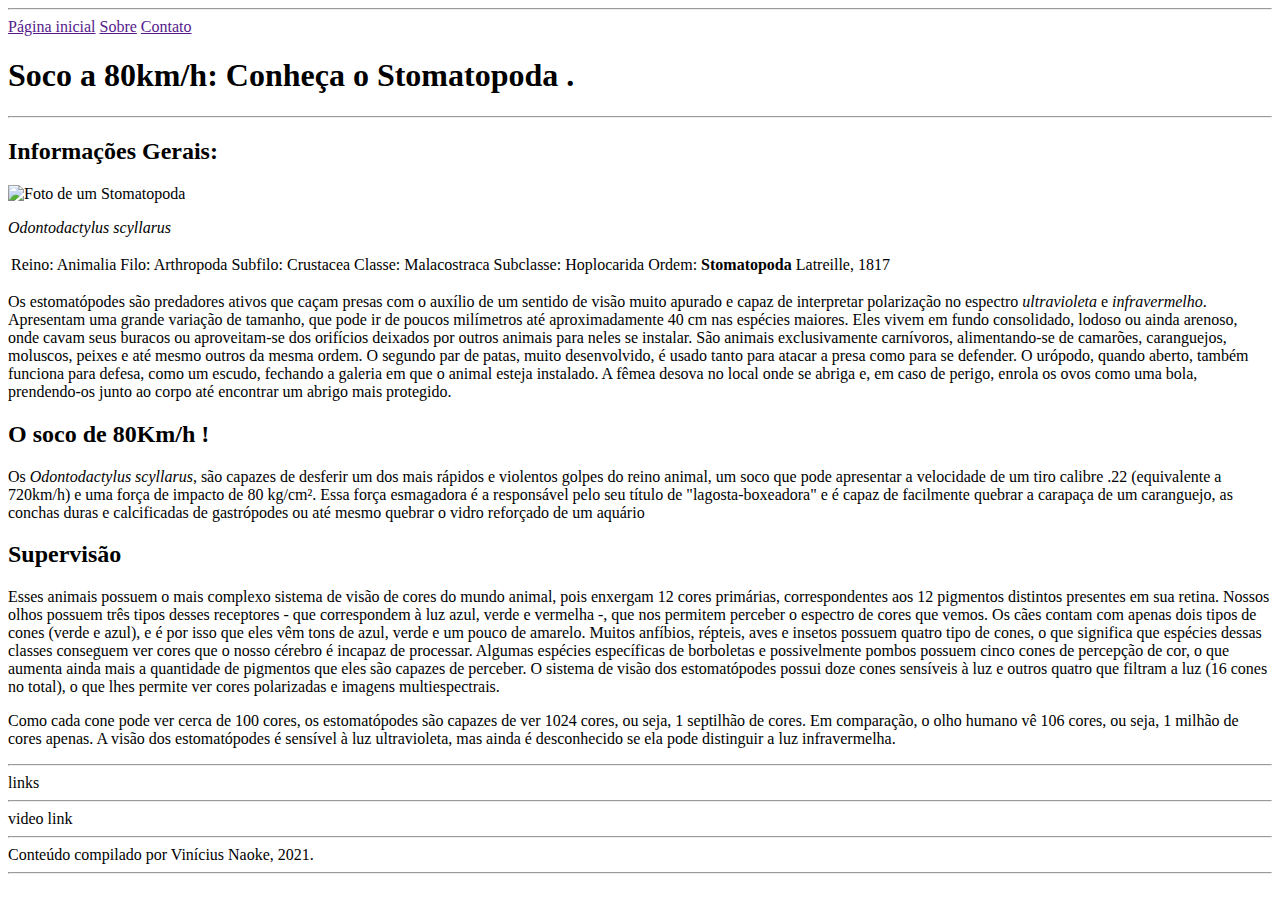
==== bloco-3/dia 4.4/exercisios-dia-4.4-1/index.html @ 3616f616 "adiciona texto principal e modifica header" ====
<!DOCTYPE html>
<html>
  <head>
    <meta charset="UTF-8" />
    <meta name="viewport" content="width=device-width" />
    <link rel="stylesheet" href="style.css">
  </head>
    <body>
   <hr>
   <header>
   <nav>
    <a href="">Página inicial</a>
    <a href="">Sobre</a>
    <a href="">Contato</a>
   </nav>     
    <h1>Soco a 80km/h: Conheça o Stomatopoda .</h1>
      </header>
      <hr>
     <main>
         <article>
           <section><h2>Informações Gerais: </h2>
        <img src="https://upload.wikimedia.org/wikipedia/commons/thumb/b/b5/Odontodactylus_scyllarus1.jpg/250px-Odontodactylus_scyllarus1.jpg" alt="Foto de um Stomatopoda">
        <p><em>Odontodactylus scyllarus</em></p>
        <table>
            <td>Reino: Animalia</td>
            <td>Filo: Arthropoda</td>
            <td>Subfilo: Crustacea</td>
            <td>Classe:	Malacostraca</td>
            <td>Subclasse: Hoplocarida</td>
            <td>Ordem: <b>Stomatopoda</b>
                Latreille, 1817</td>
        </table>
        <!--fonte: https://pt.wikipedia.org/wiki/Stomatopoda -->
        <p>Os estomatópodes são predadores ativos que caçam presas com o auxílio de um sentido de visão muito apurado e capaz de interpretar polarização no espectro <em> ultravioleta</em> e <em>infravermelho</em>. Apresentam uma grande variação de tamanho, que pode ir de poucos milímetros até aproximadamente 40 cm nas espécies maiores. Eles vivem em fundo consolidado, lodoso ou ainda arenoso, onde cavam seus buracos ou aproveitam-se dos orifícios deixados por outros animais para neles se instalar. São animais exclusivamente carnívoros, alimentando-se de camarões, caranguejos, moluscos, peixes e até mesmo outros da mesma ordem. O segundo par de patas, muito desenvolvido, é usado tanto para atacar a presa como para se defender. O urópodo, quando aberto, também funciona para defesa, como um escudo, fechando a galeria em que o animal esteja instalado. A fêmea desova no local onde se abriga e, em caso de perigo, enrola os ovos como uma bola, prendendo-os junto ao corpo até encontrar um abrigo mais protegido.</p>
        </section>
            <section><h2>O soco de 80Km/h !</h2>
               <!--fonte:https://pt.wikipedia.org/wiki/Stomatopoda-->
                <p>Os <em>Odontodactylus scyllarus</em>, são capazes de desferir um dos mais rápidos e violentos golpes do reino animal, um soco que pode apresentar a velocidade de um tiro calibre .22 (equivalente a 720km/h) e uma força de impacto de 80 kg/cm². Essa força esmagadora é a responsável pelo seu título de "lagosta-boxeadora" e é capaz de facilmente quebrar a carapaça de um caranguejo, as conchas duras e calcificadas de gastrópodes ou até mesmo quebrar o vidro reforçado de um aquário</p>
            </section>
            <section><h2>Supervisão</h2> 
            <!--fonte:https://pt.wikipedia.org/wiki/Stomatopoda-->
                <p>Esses animais possuem o mais complexo sistema de visão de cores do mundo animal, pois enxergam 12 cores primárias, correspondentes aos 12 pigmentos distintos presentes em sua retina.

                    Nossos olhos possuem três tipos desses receptores - que correspondem à luz azul, verde e vermelha -, que nos permitem perceber o espectro de cores que vemos. Os cães contam com apenas dois tipos de cones (verde e azul), e é por isso que eles vêm tons de azul, verde e um pouco de amarelo. Muitos anfíbios, répteis, aves e insetos possuem quatro tipo de cones, o que significa que espécies dessas classes conseguem ver cores que o nosso cérebro é incapaz de processar. Algumas espécies específicas de borboletas e possivelmente pombos possuem cinco cones de percepção de cor, o que aumenta ainda mais a quantidade de pigmentos que eles são capazes de perceber. O sistema de visão dos estomatópodes possui doze cones sensíveis à luz e outros quatro que filtram a luz (16 cones no total), o que lhes permite ver cores polarizadas e imagens multiespectrais.</p>
                    
                   <p> Como cada cone pode ver cerca de 100 cores, os estomatópodes são capazes de ver 1024 cores, ou seja, 1 septilhão de cores. Em comparação, o olho humano vê 106 cores, ou seja, 1 milhão de cores apenas. A visão dos estomatópodes é sensível à luz ultravioleta, mas ainda é desconhecido se ela pode distinguir a luz infravermelha.</p>
            </section>
         </article>
     </main>
     <hr>
     <nav>links</nav>
     <hr>
     <aside>video link</aside>
     <hr>
     <footer>Conteúdo compilado por Vinícius Naoke, 2021.</footer>
     <hr>
  </body>
</html>
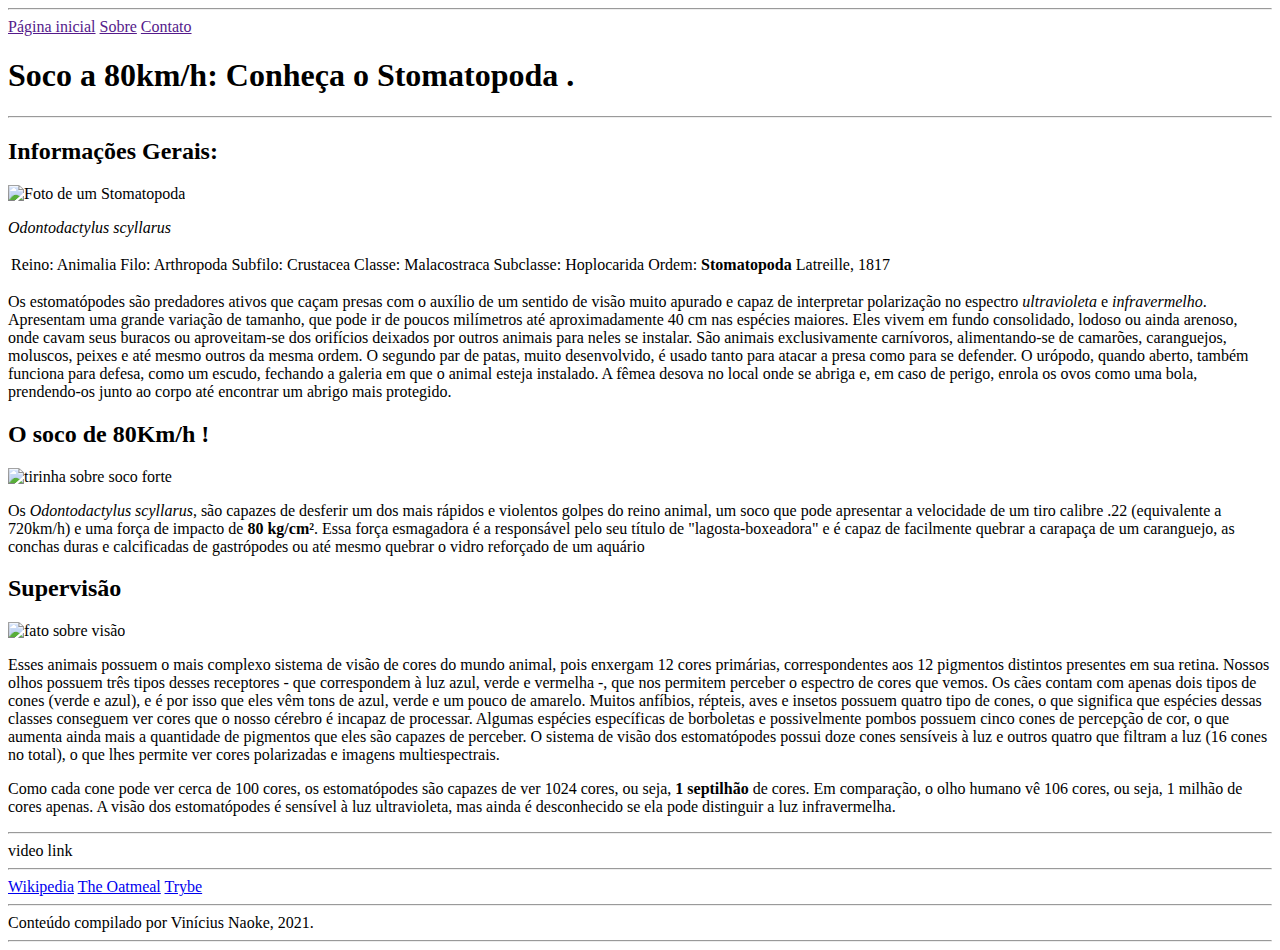
==== commit 1f8b4b15: "adiciona fotos para o texto e links de fonte de pesquisa" ====
--- a/bloco-3/dia 4.4/exercisios-dia-4.4-1/index.html
+++ b/bloco-3/dia 4.4/exercisios-dia-4.4-1/index.html
@@ -35,22 +35,26 @@
         </section>
             <section><h2>O soco de 80Km/h !</h2>
                <!--fonte:https://pt.wikipedia.org/wiki/Stomatopoda-->
-                <p>Os <em>Odontodactylus scyllarus</em>, são capazes de desferir um dos mais rápidos e violentos golpes do reino animal, um soco que pode apresentar a velocidade de um tiro calibre .22 (equivalente a 720km/h) e uma força de impacto de 80 kg/cm². Essa força esmagadora é a responsável pelo seu título de "lagosta-boxeadora" e é capaz de facilmente quebrar a carapaça de um caranguejo, as conchas duras e calcificadas de gastrópodes ou até mesmo quebrar o vidro reforçado de um aquário</p>
+               <img src="https://s3.amazonaws.com/theoatmeal-img/comics/mantis_shrimp/mantis_shrimp2_6.png" alt="tirinha sobre soco forte">
+                <p>Os <em>Odontodactylus scyllarus</em>, são capazes de desferir um dos mais rápidos e violentos golpes do reino animal, um soco que pode apresentar a velocidade de um tiro calibre .22 (equivalente a 720km/h) e uma força de impacto de <b>80 kg/cm²</b>. Essa força esmagadora é a responsável pelo seu título de "lagosta-boxeadora" e é capaz de facilmente quebrar a carapaça de um caranguejo, as conchas duras e calcificadas de gastrópodes ou até mesmo quebrar o vidro reforçado de um aquário</p>
             </section>
             <section><h2>Supervisão</h2> 
-            <!--fonte:https://pt.wikipedia.org/wiki/Stomatopoda-->
-                <p>Esses animais possuem o mais complexo sistema de visão de cores do mundo animal, pois enxergam 12 cores primárias, correspondentes aos 12 pigmentos distintos presentes em sua retina.
-
-                    Nossos olhos possuem três tipos desses receptores - que correspondem à luz azul, verde e vermelha -, que nos permitem perceber o espectro de cores que vemos. Os cães contam com apenas dois tipos de cones (verde e azul), e é por isso que eles vêm tons de azul, verde e um pouco de amarelo. Muitos anfíbios, répteis, aves e insetos possuem quatro tipo de cones, o que significa que espécies dessas classes conseguem ver cores que o nosso cérebro é incapaz de processar. Algumas espécies específicas de borboletas e possivelmente pombos possuem cinco cones de percepção de cor, o que aumenta ainda mais a quantidade de pigmentos que eles são capazes de perceber. O sistema de visão dos estomatópodes possui doze cones sensíveis à luz e outros quatro que filtram a luz (16 cones no total), o que lhes permite ver cores polarizadas e imagens multiespectrais.</p>
-                    
-                   <p> Como cada cone pode ver cerca de 100 cores, os estomatópodes são capazes de ver 1024 cores, ou seja, 1 septilhão de cores. Em comparação, o olho humano vê 106 cores, ou seja, 1 milhão de cores apenas. A visão dos estomatópodes é sensível à luz ultravioleta, mas ainda é desconhecido se ela pode distinguir a luz infravermelha.</p>
+                 <!--fonte:https://pt.wikipedia.org/wiki/Stomatopoda-->
+                  <img src="https://s3.amazonaws.com/theoatmeal-img/comics/mantis_shrimp/mantis_shrimp_2.png" alt="fato sobre visão">
+                  <p>Esses animais possuem o mais complexo sistema de visão de cores do mundo animal, pois enxergam 12 cores primárias, correspondentes aos 12 pigmentos distintos presentes em sua retina.
+                 Nossos olhos possuem três tipos desses receptores - que correspondem à luz azul, verde e vermelha -, que nos permitem perceber o espectro de cores que vemos. Os cães contam com apenas dois tipos de cones (verde e azul), e é por isso que eles vêm tons de azul, verde e um pouco de amarelo. Muitos anfíbios, répteis, aves e insetos possuem quatro tipo de cones, o que significa que espécies dessas classes conseguem ver cores que o nosso cérebro é incapaz de processar. Algumas espécies específicas de borboletas e possivelmente pombos possuem cinco cones de percepção de cor, o que aumenta ainda mais a quantidade de pigmentos que eles são capazes de perceber. O sistema de visão dos estomatópodes possui doze cones sensíveis à luz e outros quatro que filtram a luz (16 cones no total), o que lhes permite ver cores polarizadas e imagens multiespectrais.</p>
+                 <p> Como cada cone pode ver cerca de 100 cores, os estomatópodes são capazes de ver 1024 cores, ou seja, <b>1 septilhão</b> de cores. Em comparação, o olho humano vê 106 cores, ou seja, 1 milhão de cores apenas. A visão dos estomatópodes é sensível à luz ultravioleta, mas ainda é desconhecido se ela pode distinguir a luz infravermelha.</p>
             </section>
          </article>
      </main>
      <hr>
-     <nav>links</nav>
+     <aside>video link</aside>
      <hr>
-     <aside>video link</aside>
+     <nav>
+        <a href="https://pt.wikipedia.org/wiki/Stomatopoda">Wikipedia</a>
+        <a href="https://theoatmeal.com/comics/mantis_shrimp">The Oatmeal</a>
+        <a href="https://www.betrybe.com/">Trybe</a>
+    </nav>
      <hr>
      <footer>Conteúdo compilado por Vinícius Naoke, 2021.</footer>
      <hr>
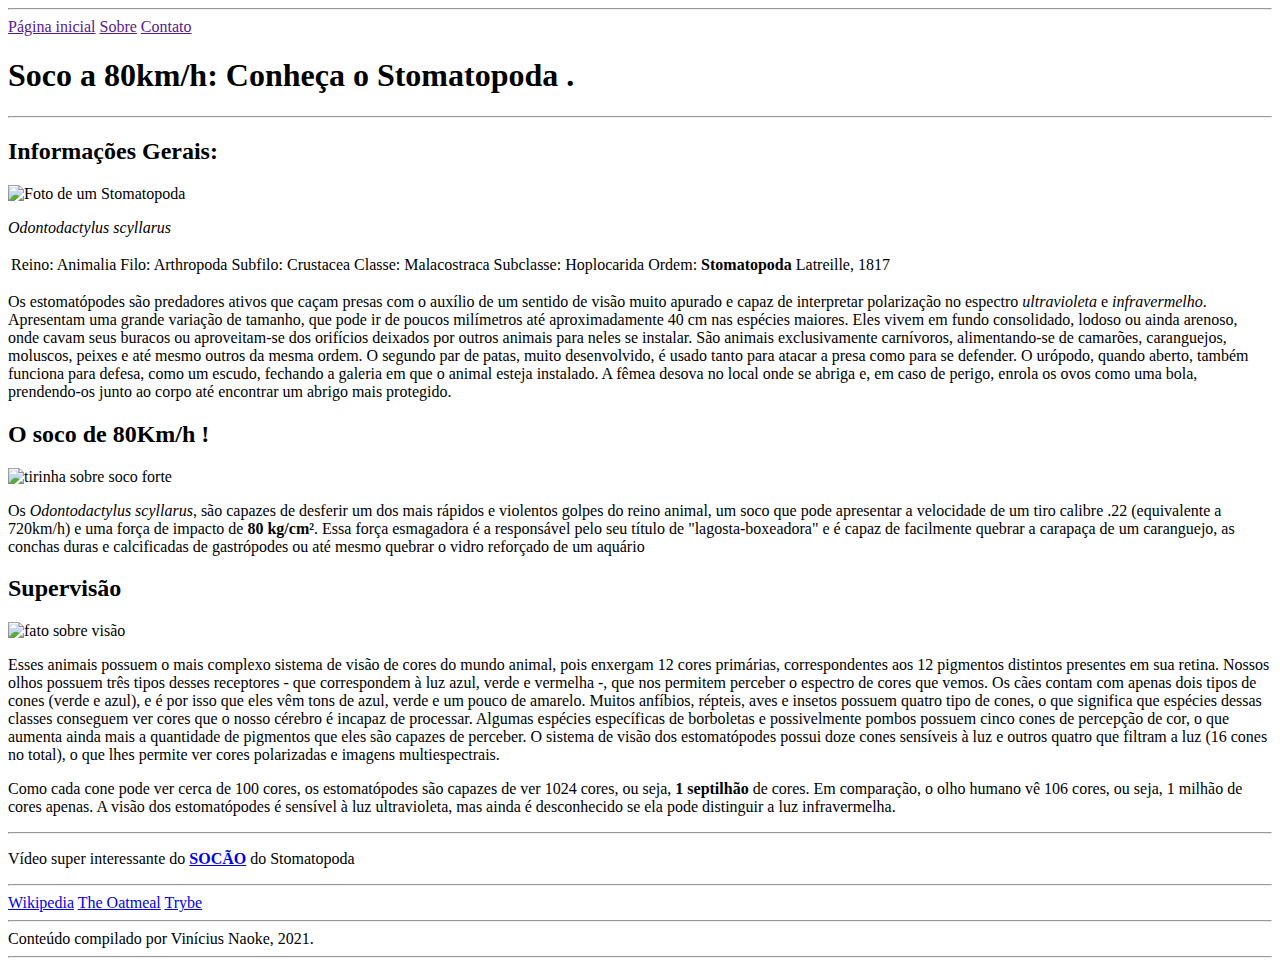
==== commit 2242be42: "finaliza html da pagina" ====
--- a/bloco-3/dia 4.4/exercisios-dia-4.4-1/index.html
+++ b/bloco-3/dia 4.4/exercisios-dia-4.4-1/index.html
@@ -48,12 +48,12 @@
          </article>
      </main>
      <hr>
-     <aside>video link</aside>
+     <aside><p>Vídeo super interessante do <a href="https://www.youtube.com/watch?v=E0Li1k5hGBE" target="_blank"><b>SOCÃO</b></a>  do Stomatopoda </p></aside>
      <hr>
      <nav>
-        <a href="https://pt.wikipedia.org/wiki/Stomatopoda">Wikipedia</a>
-        <a href="https://theoatmeal.com/comics/mantis_shrimp">The Oatmeal</a>
-        <a href="https://www.betrybe.com/">Trybe</a>
+        <a href="https://pt.wikipedia.org/wiki/Stomatopoda" target="_blank">Wikipedia</a>
+        <a href="https://theoatmeal.com/comics/mantis_shrimp" target="_blank" >The Oatmeal</a>
+        <a href="https://www.betrybe.com/" target="_blank">Trybe</a>
     </nav>
      <hr>
      <footer>Conteúdo compilado por Vinícius Naoke, 2021.</footer>
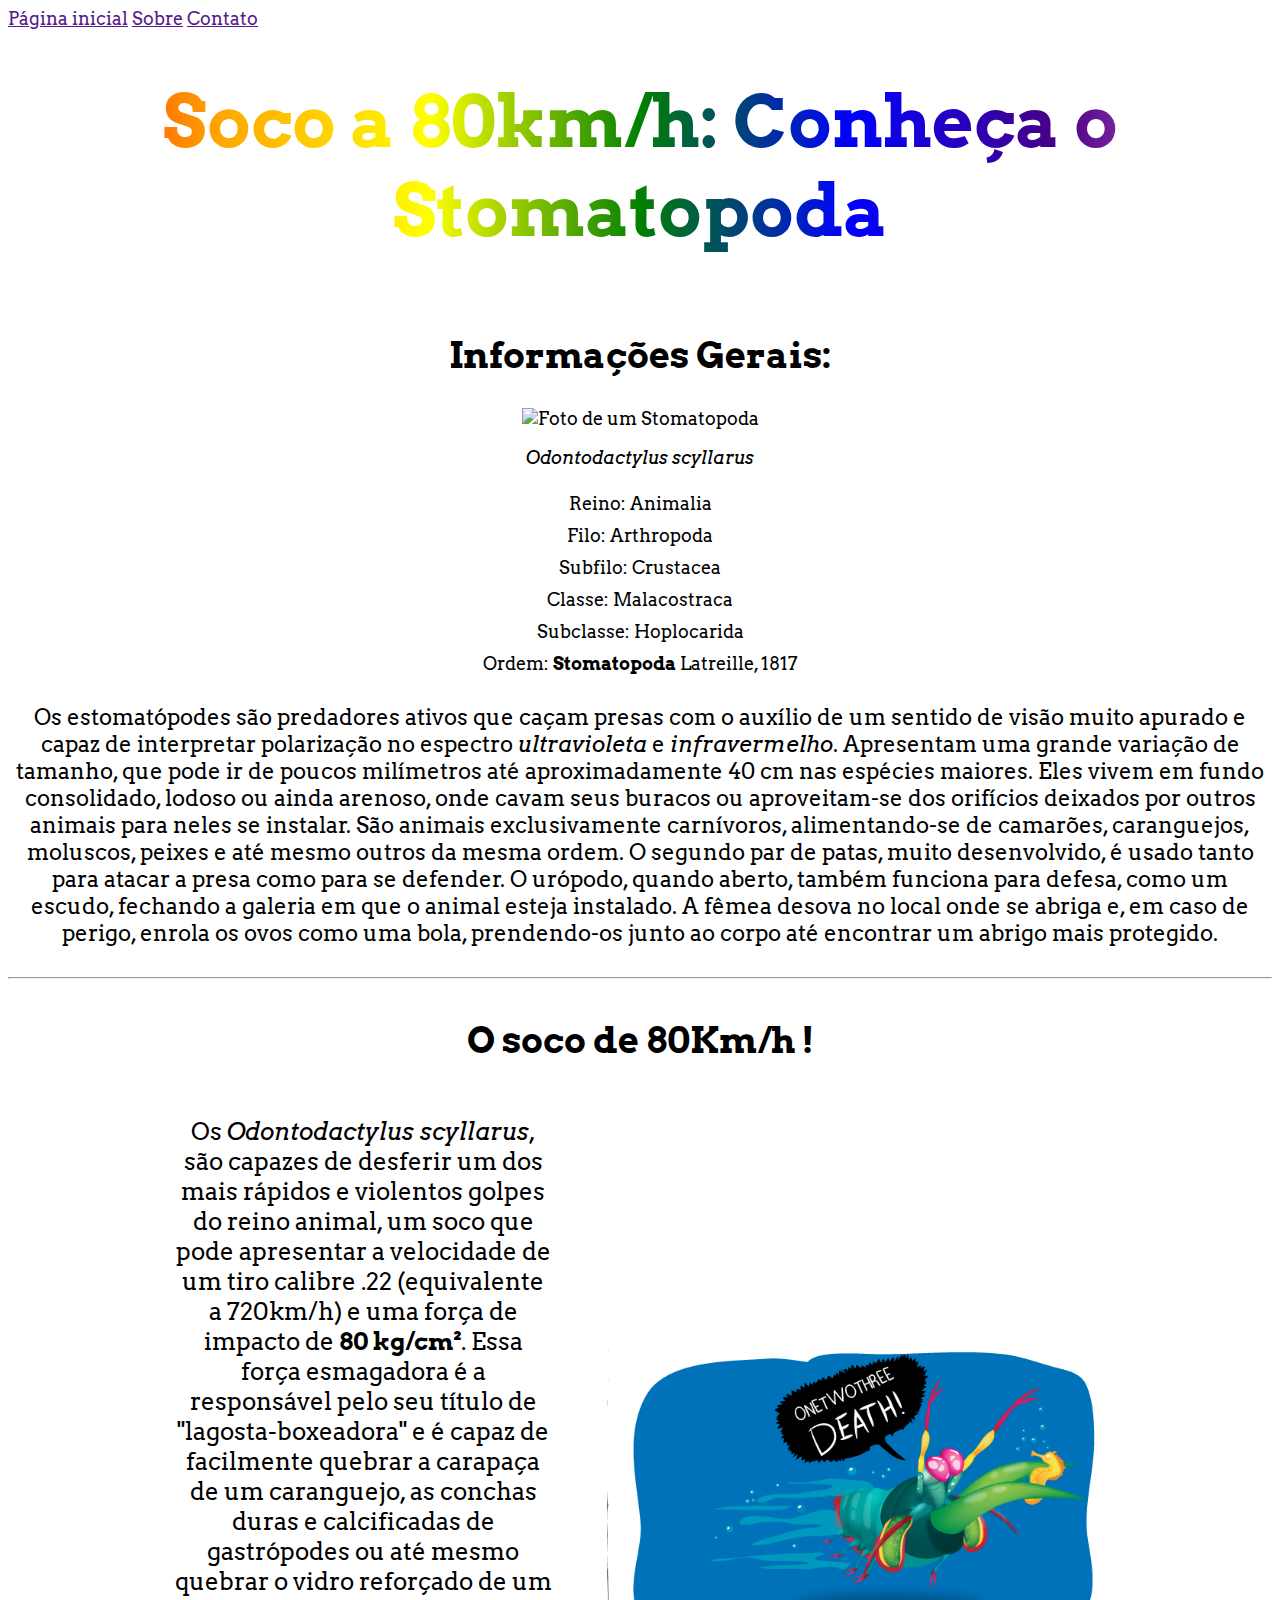
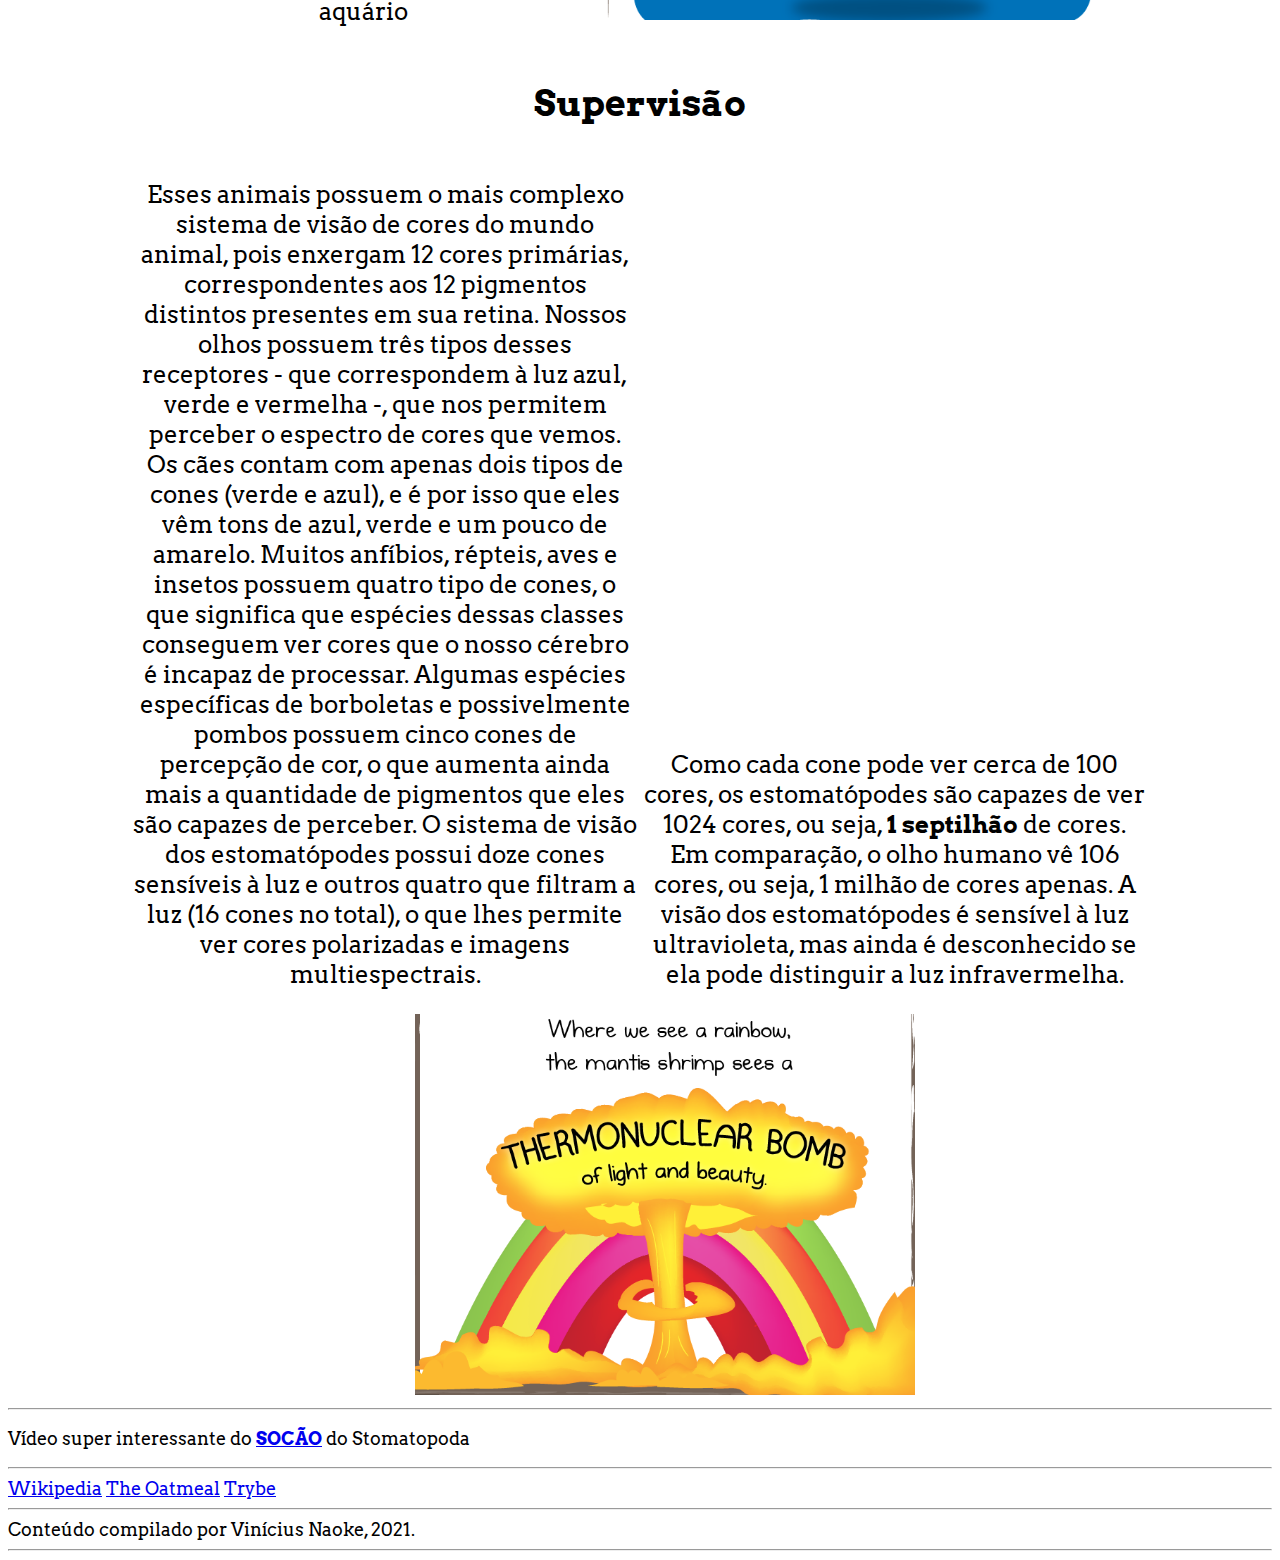
==== commit ef62d987: "inicio de estilizacao" ====
--- a/bloco-3/dia 4.4/exercisios-dia-4.4-1/index.html
+++ b/bloco-3/dia 4.4/exercisios-dia-4.4-1/index.html
@@ -4,24 +4,27 @@
     <meta charset="UTF-8" />
     <meta name="viewport" content="width=device-width" />
     <link rel="stylesheet" href="style.css">
+    <style>
+        @import url('https://fonts.googleapis.com/css2?family=Arvo:ital,wght@0,400;0,700;1,400;1,700&display=swap');
+    </style>
+
   </head>
     <body>
-   <hr>
    <header>
-   <nav>
+   <nav class="travel-menu">
     <a href="">Página inicial</a>
     <a href="">Sobre</a>
     <a href="">Contato</a>
    </nav>     
-    <h1>Soco a 80km/h: Conheça o Stomatopoda .</h1>
+    <h1 class="hero-title">Soco a 80km/h: Conheça o Stomatopoda</h1>
       </header>
-      <hr>
      <main>
          <article>
-           <section><h2>Informações Gerais: </h2>
-        <img src="https://upload.wikimedia.org/wikipedia/commons/thumb/b/b5/Odontodactylus_scyllarus1.jpg/250px-Odontodactylus_scyllarus1.jpg" alt="Foto de um Stomatopoda">
-        <p><em>Odontodactylus scyllarus</em></p>
-        <table>
+           <!--fonte: https://pt.wikipedia.org/wiki/Stomatopoda -->
+            <section class="general-info"><h2>Informações Gerais: </h2>
+        <img src="https://upload.wikimedia.org/wikipedia/commons/thumb/b/b5/Odontodactylus_scyllarus1.jpg/800px-Odontodactylus_scyllarus1.jpg" alt="Foto de um Stomatopoda" width="438px">
+        <p class=""><em>Odontodactylus scyllarus</em></p>
+        <table class="table-content">
             <td>Reino: Animalia</td>
             <td>Filo: Arthropoda</td>
             <td>Subfilo: Crustacea</td>
@@ -30,20 +33,21 @@
             <td>Ordem: <b>Stomatopoda</b>
                 Latreille, 1817</td>
         </table>
-        <!--fonte: https://pt.wikipedia.org/wiki/Stomatopoda -->
-        <p>Os estomatópodes são predadores ativos que caçam presas com o auxílio de um sentido de visão muito apurado e capaz de interpretar polarização no espectro <em> ultravioleta</em> e <em>infravermelho</em>. Apresentam uma grande variação de tamanho, que pode ir de poucos milímetros até aproximadamente 40 cm nas espécies maiores. Eles vivem em fundo consolidado, lodoso ou ainda arenoso, onde cavam seus buracos ou aproveitam-se dos orifícios deixados por outros animais para neles se instalar. São animais exclusivamente carnívoros, alimentando-se de camarões, caranguejos, moluscos, peixes e até mesmo outros da mesma ordem. O segundo par de patas, muito desenvolvido, é usado tanto para atacar a presa como para se defender. O urópodo, quando aberto, também funciona para defesa, como um escudo, fechando a galeria em que o animal esteja instalado. A fêmea desova no local onde se abriga e, em caso de perigo, enrola os ovos como uma bola, prendendo-os junto ao corpo até encontrar um abrigo mais protegido.</p>
+        <p class="about-text">Os estomatópodes são predadores ativos que caçam presas com o auxílio de um sentido de visão muito apurado e capaz de interpretar polarização no espectro <em> ultravioleta</em> e <em>infravermelho</em>. Apresentam uma grande variação de tamanho, que pode ir de poucos milímetros até aproximadamente 40 cm nas espécies maiores. Eles vivem em fundo consolidado, lodoso ou ainda arenoso, onde cavam seus buracos ou aproveitam-se dos orifícios deixados por outros animais para neles se instalar. São animais exclusivamente carnívoros, alimentando-se de camarões, caranguejos, moluscos, peixes e até mesmo outros da mesma ordem. O segundo par de patas, muito desenvolvido, é usado tanto para atacar a presa como para se defender.  O urópodo, quando aberto, também funciona para defesa, como um escudo, fechando a galeria em que o animal esteja instalado. A fêmea desova no local onde se abriga e, em caso de perigo, enrola os ovos como uma bola, prendendo-os junto ao corpo até encontrar um abrigo mais protegido.</p>
         </section>
-            <section><h2>O soco de 80Km/h !</h2>
+        <hr>
+            <section class="general-info punch-parameters"><h2>O soco de 80Km/h !</h2>
                <!--fonte:https://pt.wikipedia.org/wiki/Stomatopoda-->
-               <img src="https://s3.amazonaws.com/theoatmeal-img/comics/mantis_shrimp/mantis_shrimp2_6.png" alt="tirinha sobre soco forte">
-                <p>Os <em>Odontodactylus scyllarus</em>, são capazes de desferir um dos mais rápidos e violentos golpes do reino animal, um soco que pode apresentar a velocidade de um tiro calibre .22 (equivalente a 720km/h) e uma força de impacto de <b>80 kg/cm²</b>. Essa força esmagadora é a responsável pelo seu título de "lagosta-boxeadora" e é capaz de facilmente quebrar a carapaça de um caranguejo, as conchas duras e calcificadas de gastrópodes ou até mesmo quebrar o vidro reforçado de um aquário</p>
+              
+                <p class="punch-info">Os <em>Odontodactylus scyllarus</em>, são capazes de desferir um dos mais rápidos e violentos golpes do reino animal, um soco que pode apresentar a velocidade de um tiro calibre .22 (equivalente a 720km/h) e uma força de impacto de <b>80 kg/cm²</b>. Essa força esmagadora é a responsável pelo seu título de "lagosta-boxeadora" e é capaz de facilmente quebrar a carapaça de um caranguejo, as conchas duras e calcificadas de gastrópodes ou até mesmo quebrar o vidro reforçado de um aquário</p>
+                <img class="floating-image" src="/bloco-3/dia 4.4/exercisios-dia-4.4-1/images/punch.png" alt="tirinha sobre soco forte">
             </section>
-            <section><h2>Supervisão</h2> 
+            <section class="general-info supervision-parameters"><h2>Supervisão</h2> 
                  <!--fonte:https://pt.wikipedia.org/wiki/Stomatopoda-->
-                  <img src="https://s3.amazonaws.com/theoatmeal-img/comics/mantis_shrimp/mantis_shrimp_2.png" alt="fato sobre visão">
-                  <p>Esses animais possuem o mais complexo sistema de visão de cores do mundo animal, pois enxergam 12 cores primárias, correspondentes aos 12 pigmentos distintos presentes em sua retina.
+                  <p class="supervision-info">Esses animais possuem o mais complexo sistema de visão de cores do mundo animal, pois enxergam 12 cores primárias, correspondentes aos 12 pigmentos distintos presentes em sua retina.
                  Nossos olhos possuem três tipos desses receptores - que correspondem à luz azul, verde e vermelha -, que nos permitem perceber o espectro de cores que vemos. Os cães contam com apenas dois tipos de cones (verde e azul), e é por isso que eles vêm tons de azul, verde e um pouco de amarelo. Muitos anfíbios, répteis, aves e insetos possuem quatro tipo de cones, o que significa que espécies dessas classes conseguem ver cores que o nosso cérebro é incapaz de processar. Algumas espécies específicas de borboletas e possivelmente pombos possuem cinco cones de percepção de cor, o que aumenta ainda mais a quantidade de pigmentos que eles são capazes de perceber. O sistema de visão dos estomatópodes possui doze cones sensíveis à luz e outros quatro que filtram a luz (16 cones no total), o que lhes permite ver cores polarizadas e imagens multiespectrais.</p>
-                 <p> Como cada cone pode ver cerca de 100 cores, os estomatópodes são capazes de ver 1024 cores, ou seja, <b>1 septilhão</b> de cores. Em comparação, o olho humano vê 106 cores, ou seja, 1 milhão de cores apenas. A visão dos estomatópodes é sensível à luz ultravioleta, mas ainda é desconhecido se ela pode distinguir a luz infravermelha.</p>
+                 <p class="supervision-info"> Como cada cone pode ver cerca de 100 cores, os estomatópodes são capazes de ver 1024 cores, ou seja, <b>1 septilhão</b> de cores. Em comparação, o olho humano vê 106 cores, ou seja, 1 milhão de cores apenas. A visão dos estomatópodes é sensível à luz ultravioleta, mas ainda é desconhecido se ela pode distinguir a luz infravermelha.</p>
+                 <img class="floating-image" src="/bloco-3/dia 4.4/exercisios-dia-4.4-1/images/rainbow.png" alt="fato sobre visão">
             </section>
          </article>
      </main>
--- a/bloco-3/dia 4.4/exercisios-dia-4.4-1/style.css
+++ b/bloco-3/dia 4.4/exercisios-dia-4.4-1/style.css
@@ -0,0 +1,77 @@
+body{ 
+    font-family: 'Arvo', serif;
+    font-size: 18px;
+}
+
+h2{
+    font-size: 2em;
+}
+
+.hero-title{
+    font-size: 4em;
+    text-align: center;
+    background-image: linear-gradient(to left, violet, indigo, blue, green, yellow, orange, red);
+  -webkit-background-clip: text;
+  -webkit-text-fill-color: transparent;
+}
+
+table{
+    margin-left: auto;
+    margin-right: auto;
+}
+
+.table-content td{
+    display: block;
+    line-height: 30px;
+    }
+
+.general-info{
+    text-align: center;
+    display: inline-block;
+}
+
+.about-text{
+    font-size: 1.2em;
+}
+ 
+  .punch-parameters{
+    min-height: 300px;
+    
+    }
+ 
+ .punch-info{
+    display: inline-block;
+    max-width: 30%;
+    font-size: 24px;
+   
+ }
+
+ .floating-image{
+    width: 500px;
+    margin-left: 50px;
+    display: inline block;
+    
+
+}
+
+
+.supervision-parameters{
+    min-height: 300px;
+     
+    }
+ 
+ .supervision-info{
+    display: inline-block;
+    max-width: 40%;
+    font-size: 24px;
+   
+ }
+
+ .floating-image{
+    width: 500px;
+    margin-left: 50px;
+    display: inline block;
+
+footer{
+    clear: both;
+}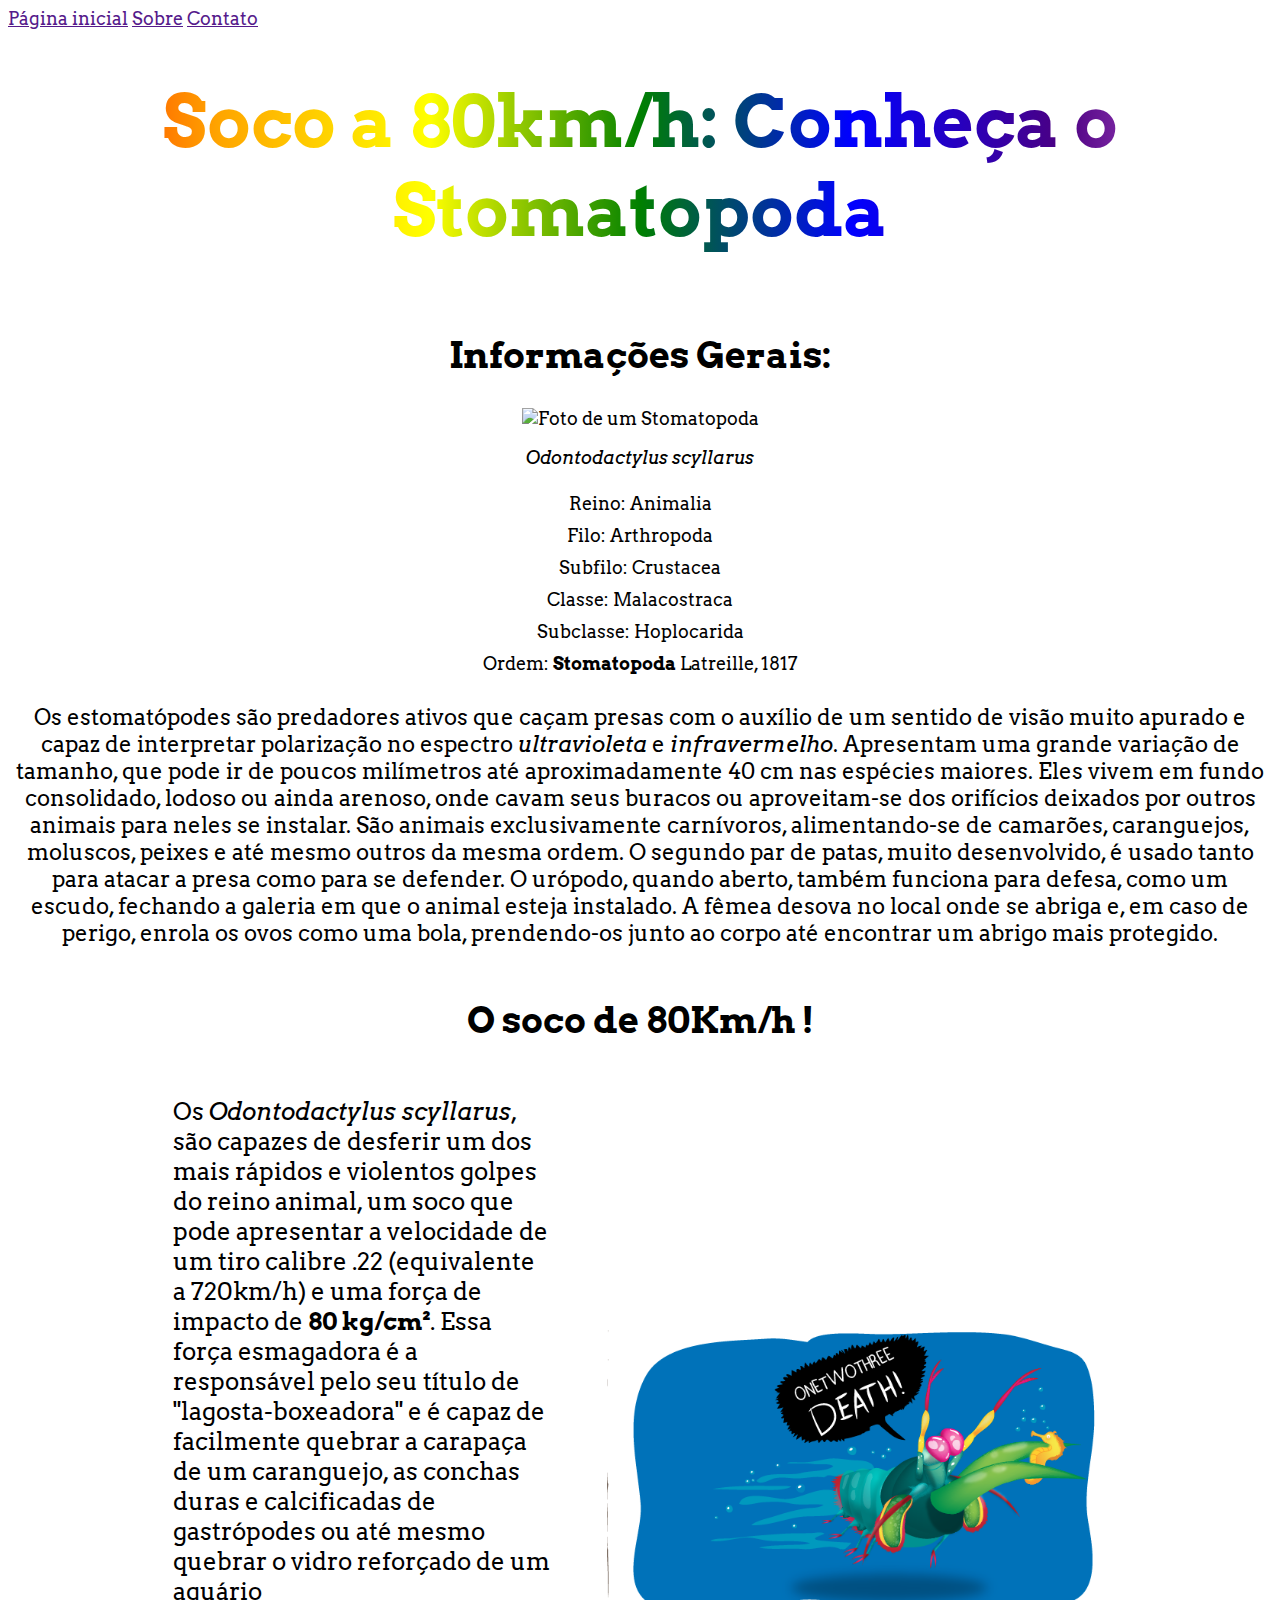
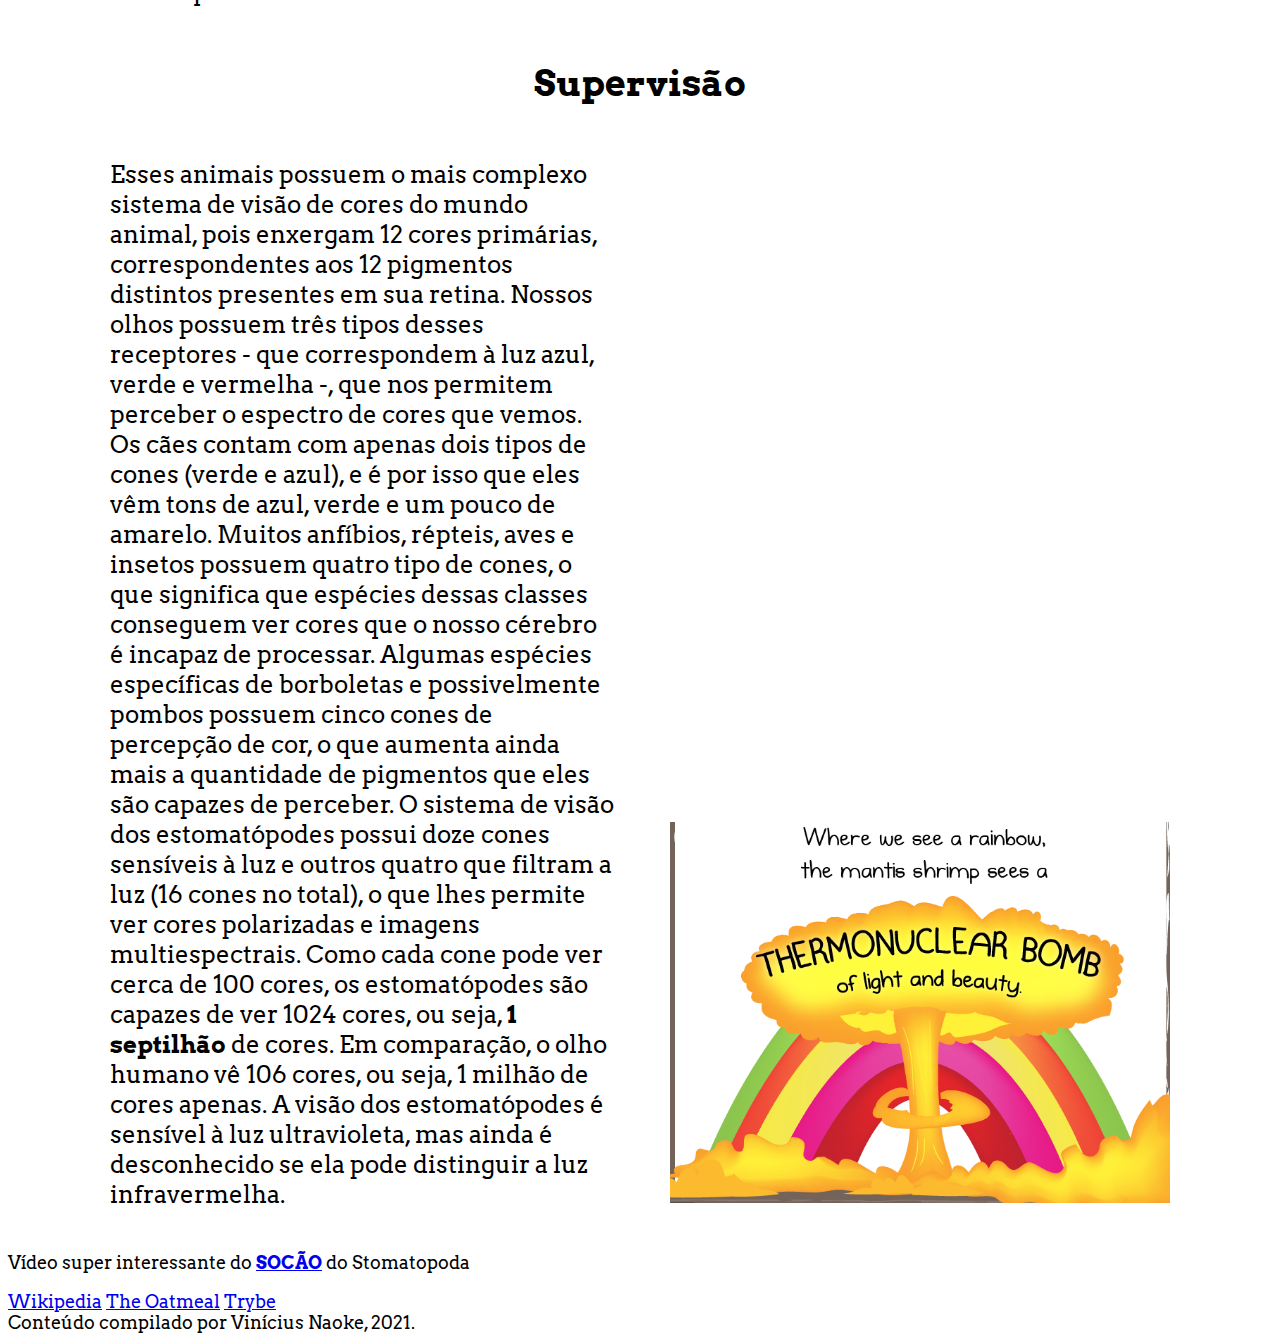
==== commit 1eee2c1d: "adiciona estilizacao para o texto" ====
--- a/bloco-3/dia 4.4/exercisios-dia-4.4-1/index.html
+++ b/bloco-3/dia 4.4/exercisios-dia-4.4-1/index.html
@@ -7,7 +7,6 @@
     <style>
         @import url('https://fonts.googleapis.com/css2?family=Arvo:ital,wght@0,400;0,700;1,400;1,700&display=swap');
     </style>
-
   </head>
     <body>
    <header>
@@ -34,33 +33,26 @@
                 Latreille, 1817</td>
         </table>
         <p class="about-text">Os estomatópodes são predadores ativos que caçam presas com o auxílio de um sentido de visão muito apurado e capaz de interpretar polarização no espectro <em> ultravioleta</em> e <em>infravermelho</em>. Apresentam uma grande variação de tamanho, que pode ir de poucos milímetros até aproximadamente 40 cm nas espécies maiores. Eles vivem em fundo consolidado, lodoso ou ainda arenoso, onde cavam seus buracos ou aproveitam-se dos orifícios deixados por outros animais para neles se instalar. São animais exclusivamente carnívoros, alimentando-se de camarões, caranguejos, moluscos, peixes e até mesmo outros da mesma ordem. O segundo par de patas, muito desenvolvido, é usado tanto para atacar a presa como para se defender.  O urópodo, quando aberto, também funciona para defesa, como um escudo, fechando a galeria em que o animal esteja instalado. A fêmea desova no local onde se abriga e, em caso de perigo, enrola os ovos como uma bola, prendendo-os junto ao corpo até encontrar um abrigo mais protegido.</p>
-        </section>
-        <hr>
+        </section>       
             <section class="general-info punch-parameters"><h2>O soco de 80Km/h !</h2>
-               <!--fonte:https://pt.wikipedia.org/wiki/Stomatopoda-->
-              
+               <!--fonte:https://pt.wikipedia.org/wiki/Stomatopoda-->              
                 <p class="punch-info">Os <em>Odontodactylus scyllarus</em>, são capazes de desferir um dos mais rápidos e violentos golpes do reino animal, um soco que pode apresentar a velocidade de um tiro calibre .22 (equivalente a 720km/h) e uma força de impacto de <b>80 kg/cm²</b>. Essa força esmagadora é a responsável pelo seu título de "lagosta-boxeadora" e é capaz de facilmente quebrar a carapaça de um caranguejo, as conchas duras e calcificadas de gastrópodes ou até mesmo quebrar o vidro reforçado de um aquário</p>
                 <img class="floating-image" src="/bloco-3/dia 4.4/exercisios-dia-4.4-1/images/punch.png" alt="tirinha sobre soco forte">
             </section>
             <section class="general-info supervision-parameters"><h2>Supervisão</h2> 
                  <!--fonte:https://pt.wikipedia.org/wiki/Stomatopoda-->
-                  <p class="supervision-info">Esses animais possuem o mais complexo sistema de visão de cores do mundo animal, pois enxergam 12 cores primárias, correspondentes aos 12 pigmentos distintos presentes em sua retina.
-                 Nossos olhos possuem três tipos desses receptores - que correspondem à luz azul, verde e vermelha -, que nos permitem perceber o espectro de cores que vemos. Os cães contam com apenas dois tipos de cones (verde e azul), e é por isso que eles vêm tons de azul, verde e um pouco de amarelo. Muitos anfíbios, répteis, aves e insetos possuem quatro tipo de cones, o que significa que espécies dessas classes conseguem ver cores que o nosso cérebro é incapaz de processar. Algumas espécies específicas de borboletas e possivelmente pombos possuem cinco cones de percepção de cor, o que aumenta ainda mais a quantidade de pigmentos que eles são capazes de perceber. O sistema de visão dos estomatópodes possui doze cones sensíveis à luz e outros quatro que filtram a luz (16 cones no total), o que lhes permite ver cores polarizadas e imagens multiespectrais.</p>
-                 <p class="supervision-info"> Como cada cone pode ver cerca de 100 cores, os estomatópodes são capazes de ver 1024 cores, ou seja, <b>1 septilhão</b> de cores. Em comparação, o olho humano vê 106 cores, ou seja, 1 milhão de cores apenas. A visão dos estomatópodes é sensível à luz ultravioleta, mas ainda é desconhecido se ela pode distinguir a luz infravermelha.</p>
+                  <p class="supervision-info">Esses animais possuem o mais complexo sistema de visão de cores do mundo animal, pois enxergam 12 cores primárias, correspondentes aos  12 pigmentos distintos presentes em sua retina.
+                 Nossos olhos possuem três tipos desses receptores - que correspondem à luz azul, verde e vermelha -, que nos permitem perceber o espectro de cores que vemos. Os cães contam com apenas dois tipos de cones (verde e azul), e é por isso que eles vêm tons de azul, verde e um pouco de amarelo. Muitos anfíbios, répteis, aves e insetos possuem quatro tipo de cones, o que significa que espécies dessas classes conseguem ver cores que o nosso cérebro é incapaz de processar. Algumas espécies específicas de borboletas e possivelmente pombos possuem cinco cones de percepção de cor, o que aumenta ainda mais a quantidade de pigmentos que eles são capazes de perceber. O sistema de visão dos estomatópodes possui doze cones sensíveis à luz e outros quatro que filtram a luz (16 cones no total), o que lhes permite ver cores polarizadas e imagens multiespectrais.
+                  Como cada cone pode ver cerca de 100 cores, os estomatópodes são capazes de ver 1024 cores, ou seja, <b>1 septilhão</b> de cores. Em comparação, o olho humano vê 106 cores, ou seja, 1 milhão de cores apenas. A visão dos estomatópodes é sensível à luz ultravioleta, mas ainda é desconhecido se ela pode distinguir a luz infravermelha.</p>
                  <img class="floating-image" src="/bloco-3/dia 4.4/exercisios-dia-4.4-1/images/rainbow.png" alt="fato sobre visão">
             </section>
          </article>
-     </main>
-     <hr>
+     </main>   
      <aside><p>Vídeo super interessante do <a href="https://www.youtube.com/watch?v=E0Li1k5hGBE" target="_blank"><b>SOCÃO</b></a>  do Stomatopoda </p></aside>
-     <hr>
-     <nav>
         <a href="https://pt.wikipedia.org/wiki/Stomatopoda" target="_blank">Wikipedia</a>
         <a href="https://theoatmeal.com/comics/mantis_shrimp" target="_blank" >The Oatmeal</a>
         <a href="https://www.betrybe.com/" target="_blank">Trybe</a>
-    </nav>
-     <hr>
+    </nav> 
      <footer>Conteúdo compilado por Vinícius Naoke, 2021.</footer>
-     <hr>
   </body>
 </html> --- a/bloco-3/dia 4.4/exercisios-dia-4.4-1/style.css
+++ b/bloco-3/dia 4.4/exercisios-dia-4.4-1/style.css
@@ -43,6 +43,7 @@
     display: inline-block;
     max-width: 30%;
     font-size: 24px;
+    text-align: left;
    
  }
 
@@ -64,13 +65,10 @@
     display: inline-block;
     max-width: 40%;
     font-size: 24px;
-   
+   text-align: left;
  }
 
- .floating-image{
-    width: 500px;
-    margin-left: 50px;
-    display: inline block;
+ 
 
 footer{
     clear: both;
